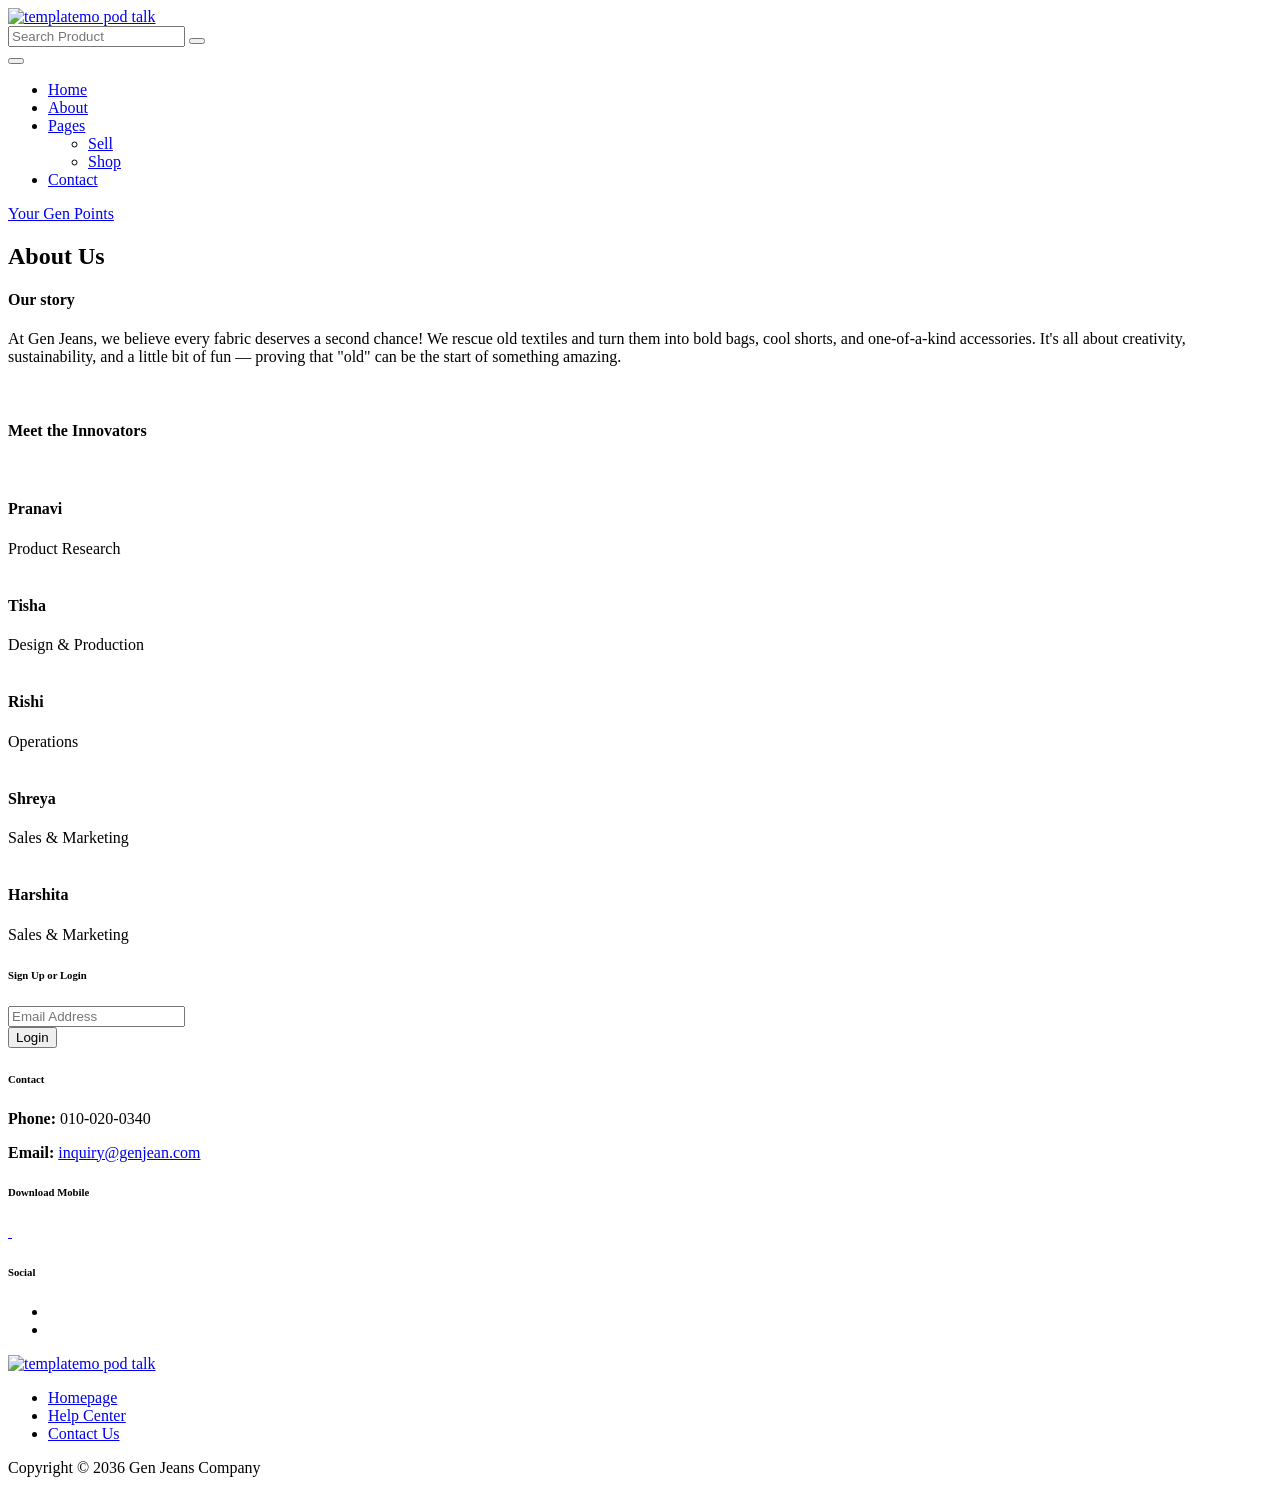
==== about.html @ b375fc60 "Add files via upload" ====
<!doctype html>
<html lang="en">
    <head>
        <meta charset="utf-8">
        <meta name="viewport" content="width=device-width, initial-scale=1">

        <meta name="description" content="">
        <meta name="author" content="">

        <title>Gen Jeans - About Page</title>

        <!-- CSS FILES -->        
        <link rel="preconnect" href="https://fonts.googleapis.com">
        
        <link rel="preconnect" href="https://fonts.gstatic.com" crossorigin>

        <link href="https://fonts.googleapis.com/css2?family=Montserrat:wght@300;400&family=Sono:wght@200;300;400;500;700&display=swap" rel="stylesheet">
                        
        <link rel="stylesheet" href="css/bootstrap.min.css">

        <link rel="stylesheet" href="css/bootstrap-icons.css">

        <link rel="stylesheet" href="css/owl.carousel.min.css">
        
        <link rel="stylesheet" href="css/owl.theme.default.min.css">

        <link href="css/templatemo-pod-talk.css" rel="stylesheet">
<!--

TemplateMo 584 Pod Talk

https://templatemo.com/tm-584-pod-talk

-->
    </head>
    
    <body>

        <main>

            <nav class="navbar navbar-expand-lg">
                <div class="container">
                    <a class="navbar-brand me-lg-5 me-0" href="index.html">
                        <img src="images/logo_pic-removebg-preview.png" class="logo-image img-fluid" alt="templatemo pod talk">
                    </a>

                    <form action="#" method="get" class="custom-form search-form flex-fill me-3" role="search">
                        <div class="input-group input-group-lg">    
                            <input name="search" type="search" class="form-control" id="search" placeholder="Search Product" aria-label="Search">

                            <button type="submit" class="form-control" id="submit">
                                <i class="bi-search"></i>
                            </button>
                        </div>
                    </form>
    
                    <button class="navbar-toggler" type="button" data-bs-toggle="collapse" data-bs-target="#navbarNav" aria-controls="navbarNav" aria-expanded="false" aria-label="Toggle navigation">
                        <span class="navbar-toggler-icon"></span>
                    </button>
    
                    <div class="collapse navbar-collapse" id="navbarNav">
                        <ul class="navbar-nav ms-lg-auto">
                            <li class="nav-item">
                                <a class="nav-link" href="index.html">Home</a>
                            </li>

                            <li class="nav-item">
                                <a class="nav-link active" href="about.html">About</a>
                            </li>

                            <li class="nav-item dropdown">
                                <a class="nav-link dropdown-toggle" href="#" id="navbarLightDropdownMenuLink" role="button" data-bs-toggle="dropdown" aria-expanded="false">Pages</a>

                                <ul class="dropdown-menu dropdown-menu-light" aria-labelledby="navbarLightDropdownMenuLink">
                                    <li><a class="dropdown-item" href="listing-page.html">Sell</a></li>

                                    <li><a class="dropdown-item" href="detail-page.html">Shop</a></li>
                                </ul>
                            </li>
    
                            <li class="nav-item">
                                <a class="nav-link" href="contact.html">Contact</a>
                            </li>
                        </ul>

                        <div class="ms-4">
                            <a href="#section_2" class="btn custom-btn custom-border-btn smoothscroll">Your Gen Points</a>
                        </div>
                    </div>
                </div>
            </nav>


            <header class="site-header d-flex flex-column justify-content-center align-items-center">
                <div class="container">
                    <div class="row">

                        <div class="col-lg-12 col-12 text-center">

                            <h2 class="mb-0">About Us</h2>
                        </div>

                    </div>
                </div>
            </header>
            

            <section class="about-section section-padding" id="section_2">
                <div class="container">
                    <div class="row">

                        <div class="col-lg-8 col-12 mx-auto">
                            <div class="pb-5 mb-5">
                                <div class="section-title-wrap mb-4">
                                    <h4 class="section-title">Our story</h4>
                                </div>

                                <p>At Gen Jeans, we believe every fabric deserves a second chance! We rescue old textiles and turn them into bold bags, cool shorts, and one-of-a-kind accessories. It's all about creativity, sustainability, and a little bit of fun — proving that "old" can be the start of something amazing.</p>

                                

                                <img src="images/podcast/latest1.jpeg" class="about-image mt-5 img-fluid" alt="">
                            </div>
                        </div>

                        <div class="col-lg-12 col-12">
                            <div class="section-title-wrap mb-5">
                                <h4 class="section-title">Meet the Innovators</h4>
                            </div>
                        </div>
                        
                        <div class="col-lg-3 col-md-6 col-12 mb-4 mb-lg-0">
                            <div class="team-thumb bg-white shadow-lg">
                                <img src="images/profile/pranavi1.jpeg" class="about-image img-fluid" alt="">

                                <div class="team-info">
                                    <h4 class="mb-2">
                                        Pranavi
                                        <img src="images/verified.png" class="verified-image img-fluid" alt="">
                                    </h4>

                                    
                                    <span class="badge">Product Research</span>
                                </div>

                                
                            </div>
                        </div>

                        <div class="col-lg-3 col-md-6 col-12 mb-4 mb-lg-0">
                            <div class="team-thumb bg-white shadow-lg">
                                <img src="images/profile/Tisha.jpeg" class="about-image img-fluid" alt="">

                                <div class="team-info">
                                    <h4 class="mb-2">
                                        Tisha
                                        <img src="images/verified.png" class="verified-image img-fluid" alt="">
                                    </h4>

                                    <span class="badge">Design & Production</span>

                                    <span class="badge"></span>
                                </div>

                                
                            </div>
                        </div>

                        <div class="col-lg-3 col-md-6 col-12 mb-4 mb-lg-0 mb-md-0">
                            <div class="team-thumb bg-white shadow-lg">
                                <img src="images/profile/Rishi.jpeg" class="about-image img-fluid" alt="">

                                <div class="team-info">
                                    <h4 class="mb-2">
                                        Rishi
                                        <img src="images/verified.png" class="verified-image img-fluid" alt="">
                                    </h4>

                                    <span class="badge">Operations</span>
                                </div>

                                
                            </div>
                        </div>

                        <div class="col-lg-3 col-md-6 col-12">
                            <div class="team-thumb bg-white shadow-lg">
                                <img src="images/profile/Shreya.jpeg" class="about-image img-fluid" alt="">

                                <div class="team-info">
                                    <h4 class="mb-2">
                                        Shreya
                                        <img src="images/verified.png" class="verified-image img-fluid" alt="">
                                    </h4>

                                    <span class="badge">Sales & Marketing</span>

                                    
                                </div>

                                
                            </div>
                        </div>
                        <div class="col-lg-3 col-md-6 col-12">
                            <div class="team-thumb bg-white shadow-lg">
                                <img src="images/profile/harshita.jpeg" class="about-image img-fluid" alt="">

                                <div class="team-info">
                                    <h4 class="mb-2">
                                        Harshita
                                        <img src="images/verified.png" class="verified-image img-fluid" alt="">
                                    </h4>

                                    <span class="badge">Sales & Marketing</span>

                                    
                                </div>

                                
                            </div>
                        </div>

                    </div>
                </div>
            </section>
        </main>


        <footer class="site-footer">   
            <div class="container">
                <div class="row">

                    <div class="col-lg-6 col-12 mb-5 mb-lg-0">
                        <div class="subscribe-form-wrap">
                            <h6>Sign Up or Login</h6>

                            <form class="custom-form subscribe-form" action="#" method="get" role="form">
                                <input type="email" name="subscribe-email" id="subscribe-email" pattern="[^ @]*@[^ @]*" class="form-control" placeholder="Email Address" required="">

                                <div class="col-lg-12 col-12">
                                    <button type="submit" class="form-control" id="submit">Login</button>
                                </div>
                            </form>
                        </div>
                    </div>

                    <div class="col-lg-3 col-md-6 col-12 mb-4 mb-md-0 mb-lg-0">
                        <h6 class="site-footer-title mb-3">Contact</h6>

                        <p class="mb-2"><strong class="d-inline me-2">Phone:</strong> 010-020-0340</p>

                        <p>
                            <strong class="d-inline me-2">Email:</strong>
                            <a href="#">inquiry@genjean.com</a> 
                        </p>
                    </div>

                    <div class="col-lg-3 col-md-6 col-12">
                        <h6 class="site-footer-title mb-3">Download Mobile</h6>

                        <div class="site-footer-thumb mb-4 pb-2">
                            <div class="d-flex flex-wrap">
                                <a href="https://www.apple.com/app-store/" target="_blank">
                                    <img src="images/app-store.png" class="me-3 mb-2 mb-lg-0 img-fluid" alt="">
                                </a>

                                <a href="https://play.google.com/store/apps" target="_blank">
                                    <img src="images/play-store.png" class="img-fluid" alt="">
                                </a>
                            </div>
                        </div>

                        <h6 class="site-footer-title mb-3">Social</h6>

                        <ul class="social-icon">
                            <li class="social-icon-item">
                                <a href="https://www.instagram.com/gen.jeans.in/?utm_source=qr&igsh=YXI3eXE5OWp6bDMx#" class="social-icon-link bi-instagram" target="_blank"></a>
                            </li>

                            
                            <li class="social-icon-item">
                                <a href="https://web.whatsapp.com/" class="social-icon-link bi-whatsapp" target="_blank"></a>
                            </li>
                        </ul>
                    </div>

                </div>
            </div>

            <div class="container pt-5">
                <div class="row align-items-center">

                    <div class="col-lg-2 col-md-3 col-12">
                        <a class="navbar-brand" href="index.html">
                            <img src="images/logo_pic-removebg-preview.png" class="logo-image img-fluid" alt="templatemo pod talk">
                        </a>
                    </div>

                    <div class="col-lg-7 col-md-9 col-12">
                        <ul class="site-footer-links">
                            <li class="site-footer-link-item">
                                <a href="index.html" class="site-footer-link">Homepage</a>
                            </li>

                            <li class="site-footer-link-item">
                                <a href="#" class="site-footer-link">Help Center</a>
                            </li>

                            <li class="site-footer-link-item">
                                <a href="#" class="site-footer-link">Contact Us</a>
                            </li>
                        </ul>
                    </div>

                    <div class="col-lg-3 col-12">
                        <p class="copyright-text mb-0">Copyright © 2036 Gen Jeans Company
                        <br><br>
                        
                    </div>
                </div>
            </div>
        </footer>


        <!-- JAVASCRIPT FILES -->
        <script src="js/jquery.min.js"></script>
        <script src="js/bootstrap.bundle.min.js"></script>
        <script src="js/owl.carousel.min.js"></script>
        <script src="js/custom.js"></script>

    </body>
</html>
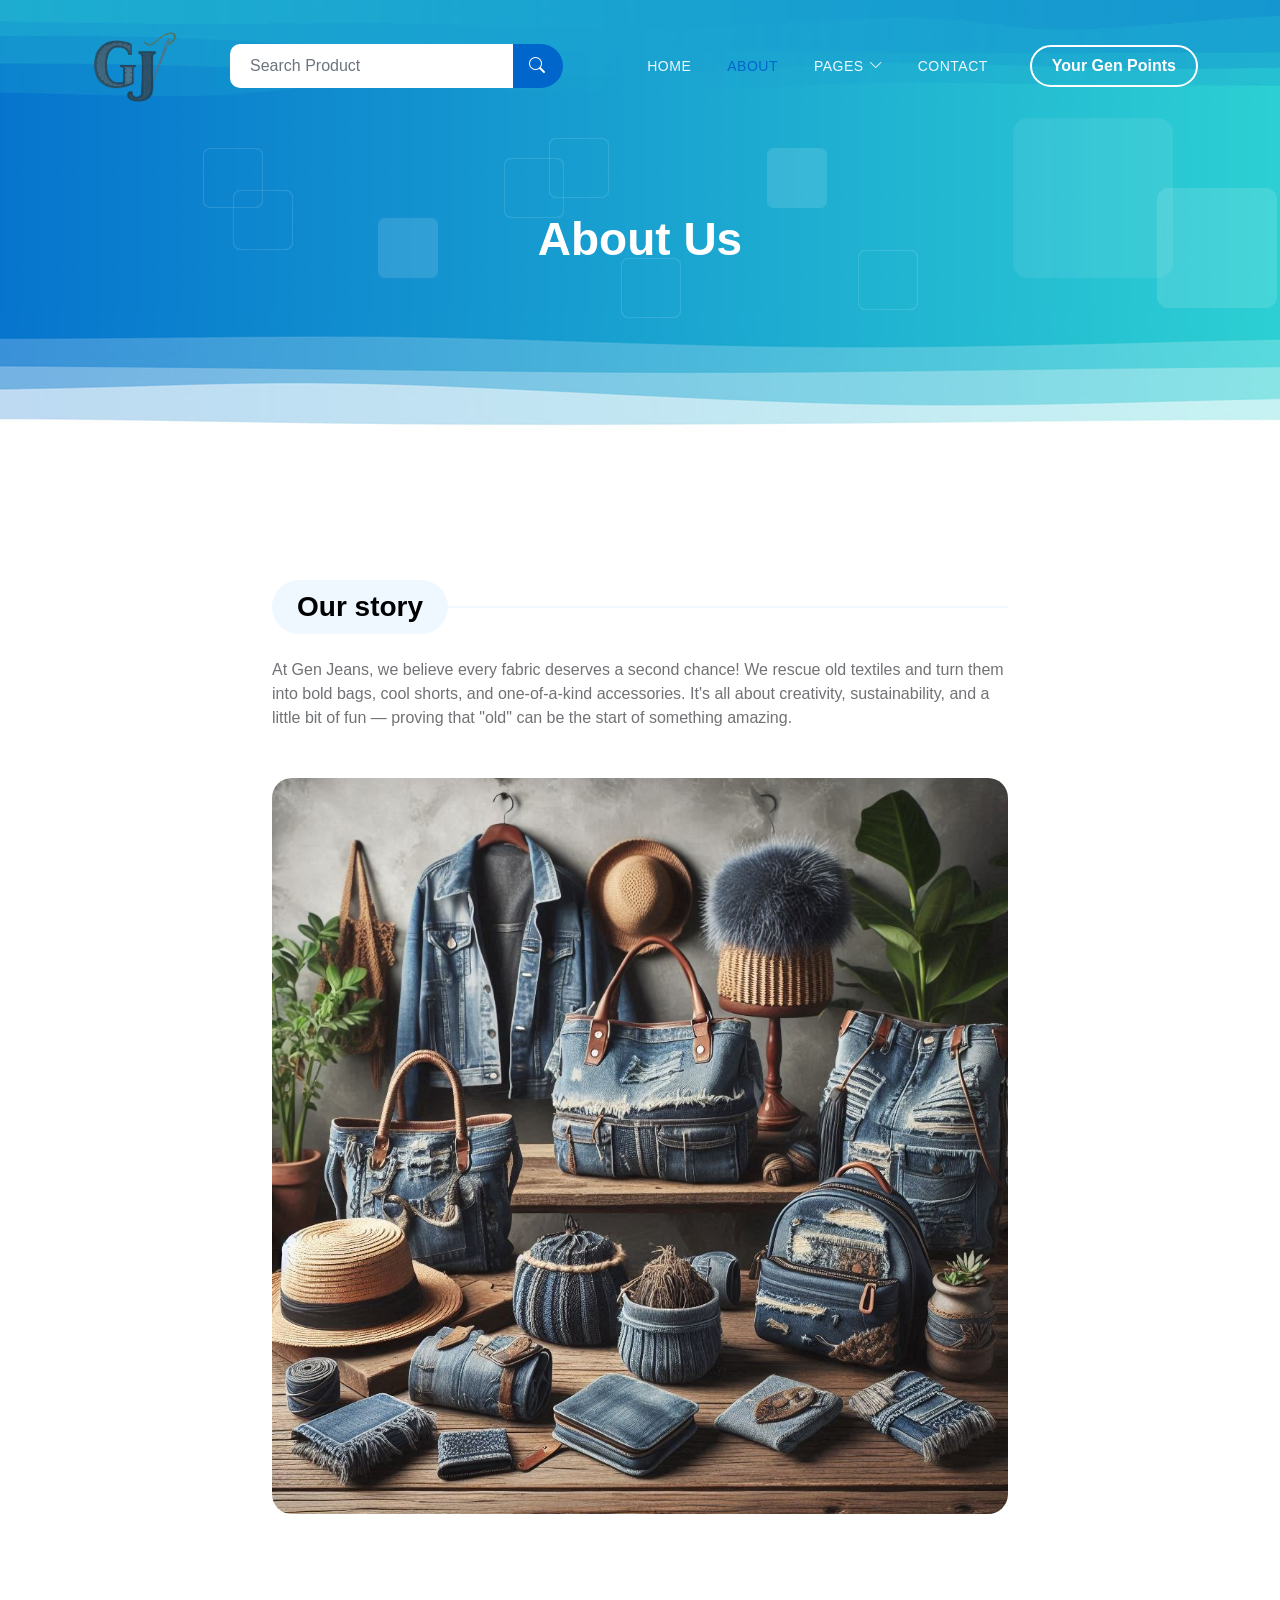
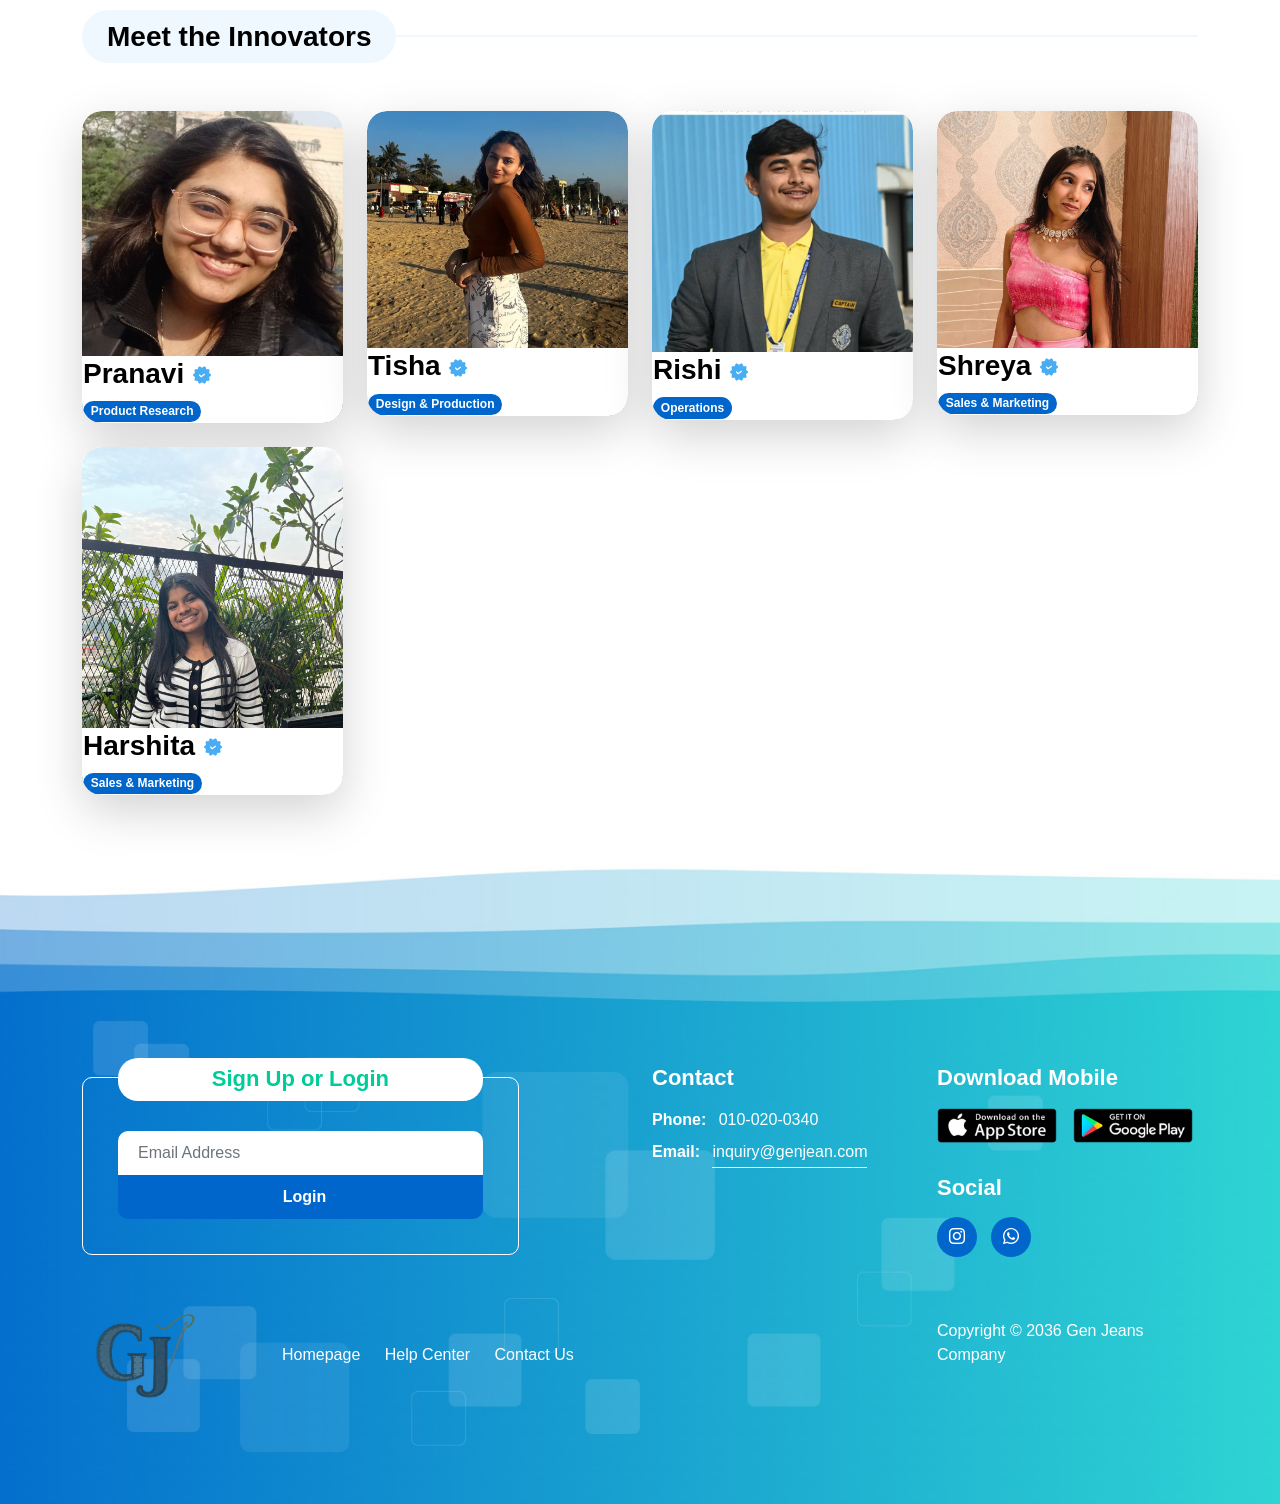
==== commit eef89a0a: "Add files via upload" ====
--- a/about.html
+++ b/about.html
@@ -201,7 +201,11 @@
                                 
                             </div>
                         </div>
+                        
+        
                         <div class="col-lg-3 col-md-6 col-12">
+                            <br>
+                            
                             <div class="team-thumb bg-white shadow-lg">
                                 <img src="images/profile/harshita.jpeg" class="about-image img-fluid" alt="">
 
--- a/css/templatemo-pod-talk.css
+++ b/css/templatemo-pod-talk.css
@@ -0,0 +1,1247 @@
+/*
+
+TemplateMo 584 Pod Talk
+
+https://templatemo.com/tm-584-pod-talk
+
+*/
+
+
+
+/*---------------------------------------
+  CUSTOM PROPERTIES ( VARIABLES )             
+-----------------------------------------*/
+:root {
+  --white-color:                  #ffffff;
+  --primary-color:                #00CC99;
+  --secondary-color:              #0066CC;
+  --section-bg-color:             #f0f8ff;
+  --custom-btn-bg-color:          #0066CC;
+  --custom-btn-bg-hover-color:    #00CC99;
+  --dark-color:                   #000000;
+  --p-color:                      #717275;
+  --border-color:                 #7fffd4;
+  --link-hover-color:             #0066CC;
+
+  --body-font-family:             'Montserrat', sans-serif;
+  --title-font-family:            'Sono', sans-serif;
+
+  --h1-font-size:                 58px;
+  --h2-font-size:                 46px;
+  --h3-font-size:                 32px;
+  --h4-font-size:                 28px;
+  --h5-font-size:                 24px;
+  --h6-font-size:                 22px;
+  --p-font-size:                  16px;
+  --menu-font-size:               14px;
+
+  --border-radius-large:          100px;
+  --border-radius-medium:         20px;
+  --border-radius-small:          10px;
+
+  --font-weight-light:            300;
+  --font-weight-normal:           400;
+  --font-weight-medium:           500;
+  --font-weight-semibold:         600;
+  --font-weight-bold:             700;
+}
+
+body {
+  background-color: var(--white-color);
+  font-family: var(--body-font-family); 
+}
+
+
+/*---------------------------------------
+  TYPOGRAPHY               
+-----------------------------------------*/
+
+h2,
+h3,
+h4,
+h5,
+h6 {
+  color: var(--dark-color);
+}
+
+h1,
+h2,
+h3,
+h4,
+h5,
+h6 {
+  font-family: var(--title-font-family); 
+  font-weight: var(--font-weight-semibold);
+}
+
+h1 {
+  font-size: var(--h1-font-size);
+  font-weight: var(--font-weight-bold);
+}
+
+h2 {
+  font-size: var(--h2-font-size);
+  font-weight: var(--font-weight-bold);
+}
+
+h3 {
+  font-size: var(--h3-font-size);
+}
+
+h4 {
+  font-size: var(--h4-font-size);
+}
+
+h5 {
+  font-size: var(--h5-font-size);
+}
+
+h6 {
+  font-size: var(--h6-font-size);
+}
+
+p {
+  color: var(--p-color);
+  font-size: var(--p-font-size);
+  font-weight: var(--font-weight-light);
+}
+
+ul li {
+  color: var(--p-color);
+  font-size: var(--p-font-size);
+  font-weight: var(--font-weight-light);
+}
+
+a, 
+button {
+  touch-action: manipulation;
+  transition: all 0.3s;
+}
+
+a {
+  display: inline-block;
+  color: var(--primary-color);
+  text-decoration: none;
+}
+
+a:hover {
+  color: var(--link-hover-color);
+}
+
+b,
+strong {
+  font-weight: var(--font-weight-bold);
+}
+
+::selection {
+  background-color: var(--primary-color);
+  color: var(--white-color);
+}
+
+
+/*---------------------------------------
+  SECTION               
+-----------------------------------------*/
+.section-title-wrap {
+  position: relative;
+}
+
+.section-title-wrap::after {
+  content: "";
+  background: var(--section-bg-color);
+  width: 100%;
+  height: 2px;
+  position: absolute;
+  top: 50%;
+  left: 50%;
+  transform: translate(-50%, -50%);
+  pointer-events: none;
+}
+
+.section-title {
+  background: var(--section-bg-color);
+  border-radius: var(--border-radius-large);
+  display: inline-block;
+  position: relative;
+  z-index: 2;
+  margin-bottom: 0;
+  padding: 10px 25px;
+}
+
+.section-padding {
+  padding-top: 100px;
+  padding-bottom: 100px;
+}
+
+main {
+  position: relative;
+  z-index: 1;
+}
+
+.section-bg {
+  background-color: var(--section-bg-color);
+}
+
+.section-overlay {
+  background-color: var(--primary-color);
+  position: absolute;
+  top: 0;
+  left: 0;
+  pointer-events: none;
+  width: 100%;
+  height: 100%;
+  opacity: 0.85;
+}
+
+.section-overlay + .container {
+  position: relative;
+}
+
+
+/*---------------------------------------
+  CUSTOM ICON COLOR               
+-----------------------------------------*/
+.custom-icon {
+  color: var(--primary-color);
+}
+
+
+/*---------------------------------------
+  CUSTOM BUTTON               
+-----------------------------------------*/
+.custom-btn {
+  background: var(--custom-btn-bg-color);
+  border: 2px solid transparent;
+  border-radius: var(--border-radius-large);
+  color: var(--white-color);
+  font-family: var(--title-font-family);
+  font-size: var(--p-font-size);
+  font-weight: var(--font-weight-semibold);
+  line-height: normal;
+  transition: all 0.3s;
+  padding: 10px 20px;
+}
+
+.custom-btn:hover {
+  background: var(--custom-btn-bg-hover-color);
+  color: var(--white-color);
+}
+
+.custom-border-btn {
+  background: transparent;
+  border: 2px solid var(--custom-btn-bg-color);
+  color: var(--custom-btn-bg-color);
+}
+
+.custom-border-btn:hover {
+  background: var(--custom-btn-bg-color);
+  border-color: transparent;
+  color: var(--primary-color);
+}
+
+.custom-btn-bg-white {
+  border-color: var(--white-color);
+  color: var(--white-color);
+}
+
+
+/*---------------------------------------
+  SITE HEADER              
+-----------------------------------------*/
+.site-header {
+  background-image: url('../images/templatemo-wave-header.jpg'), linear-gradient(#348CD2, #FFFFFF);;
+  background-repeat: no-repeat;
+  background-size: cover;
+  background-position: center;
+  min-height: 480px;
+  position: relative;
+}
+
+.site-header h2 {
+  color: var(--white-color);
+}
+
+
+/*---------------------------------------
+  NAVIGATION              
+-----------------------------------------*/
+.navbar {
+  background-color: transparent;
+  position: absolute;
+  top: 0;
+  right: 0;
+  left: 0;
+  z-index: 9;
+  padding-top: 20px;
+  padding-bottom: 20px;
+}
+
+.navbar .navbar-brand,
+.navbar .navbar-brand:hover {
+  color: var(--white-color);
+}
+
+.navbar .logo-image {
+  width: 100px;
+}
+
+.logo-image {
+  width: 120px;
+  height: auto;
+}
+
+.navbar-brand,
+.navbar-brand:hover {
+  font-size: var(--h3-font-size);
+  font-weight: var(--font-weight-bold);
+  display: inline-block;
+}
+
+.navbar-brand span {
+  font-family: var(--title-font-family);
+}
+
+.navbar-nav .nav-link {
+  display: inline-block;
+  color: var(--section-bg-color);
+  font-family: var(--title-font-family); 
+  font-size: var(--menu-font-size);
+  font-weight: var(--font-weight-medium);
+  text-transform: uppercase;
+  letter-spacing: 0.5px;
+  position: relative;
+  padding-top: 15px;
+  padding-bottom: 15px;
+}
+
+.navbar-expand-lg .navbar-nav .nav-link {
+  padding-right: 18px;
+  padding-left: 18px;
+}
+
+.navbar-nav .nav-link.active, 
+.navbar-nav .nav-link:hover {
+  color: var(--secondary-color);
+}
+
+.navbar .dropdown-menu {
+  background: var(--white-color);
+  box-shadow: 0 1rem 3rem rgba(0,0,0,.175);
+  border: 0;
+  display: inherit;
+  opacity: 0;
+  min-width: 9rem;
+  margin-top: 20px;
+  padding: 13px 0 10px 0;
+  transition: all 0.3s;
+  pointer-events: none;
+}
+
+.navbar .dropdown-menu::before {
+  content: "";
+  width: 0;
+  height: 0;
+  border-left: 20px solid transparent;
+  border-right: 20px solid transparent;
+  border-bottom: 15px solid var(--white-color);
+  position: absolute;
+  top: -10px;
+  left: 10px;
+}
+
+.navbar .dropdown-item {
+  display: inline-block;
+  color: var(--p-bg-color);
+  font-family: var(--title-font-family); 
+  font-size: var(--menu-font-size);
+  font-weight: var(--font-weight-medium);
+  text-transform: uppercase;
+  letter-spacing: 0.5px;
+  position: relative;
+}
+
+.navbar .dropdown-item.active, 
+.navbar .dropdown-item:active,
+.navbar .dropdown-item:focus, 
+.navbar .dropdown-item:hover {
+  background: transparent;
+  color: var(--secondary-color);
+}
+
+.navbar .dropdown-toggle::after {
+  content: "\f282";
+  display: inline-block;
+  font-family: bootstrap-icons !important;
+  font-size: var(--menu-font-size);
+  font-style: normal;
+  font-weight: normal !important;
+  font-variant: normal;
+  text-transform: none;
+  line-height: 1;
+  vertical-align: -.125em;
+  -webkit-font-smoothing: antialiased;
+  -moz-osx-font-smoothing: grayscale;
+  position: relative;
+  left: 2px;
+  border: 0;
+}
+
+@media screen and (min-width: 992px) {
+  .navbar .dropdown:hover .dropdown-menu {
+    opacity: 1;
+    margin-top: 0;
+    pointer-events: auto;
+  }
+}
+
+.navbar .custom-border-btn {
+  border-color: var(--white-color);
+  color: var(--white-color);
+}
+
+.navbar .custom-border-btn:hover {
+  background: var(--white-color);
+  color: var(--secondary-color);
+}
+
+.navbar-toggler {
+  border: 0;
+  padding: 0;
+  cursor: pointer;
+  margin: 0;
+  width: 30px;
+  height: 35px;
+  outline: none;
+}
+
+.navbar-toggler:focus {
+  outline: none;
+  box-shadow: none;
+}
+
+.navbar-toggler[aria-expanded="true"] .navbar-toggler-icon {
+  background: transparent;
+}
+
+.navbar-toggler[aria-expanded="true"] .navbar-toggler-icon:before,
+.navbar-toggler[aria-expanded="true"] .navbar-toggler-icon:after {
+  transition: top 300ms 50ms ease, -webkit-transform 300ms 350ms ease;
+  transition: top 300ms 50ms ease, transform 300ms 350ms ease;
+  transition: top 300ms 50ms ease, transform 300ms 350ms ease, -webkit-transform 300ms 350ms ease;
+  top: 0;
+}
+
+.navbar-toggler[aria-expanded="true"] .navbar-toggler-icon:before {
+  transform: rotate(45deg);
+}
+
+.navbar-toggler[aria-expanded="true"] .navbar-toggler-icon:after {
+  transform: rotate(-45deg);
+}
+
+.navbar-toggler .navbar-toggler-icon {
+  background: var(--white-color);
+  transition: background 10ms 300ms ease;
+  display: block;
+  width: 30px;
+  height: 2px;
+  position: relative;
+}
+
+.navbar-toggler .navbar-toggler-icon:before,
+.navbar-toggler .navbar-toggler-icon:after {
+  transition: top 300ms 350ms ease, -webkit-transform 300ms 50ms ease;
+  transition: top 300ms 350ms ease, transform 300ms 50ms ease;
+  transition: top 300ms 350ms ease, transform 300ms 50ms ease, -webkit-transform 300ms 50ms ease;
+  position: absolute;
+  right: 0;
+  left: 0;
+  background: var(--white-color);
+  width: 30px;
+  height: 2px;
+  content: '';
+}
+
+.navbar-toggler .navbar-toggler-icon::before {
+  top: -8px;
+}
+
+.navbar-toggler .navbar-toggler-icon::after {
+  top: 8px;
+}
+
+
+/*---------------------------------------
+  CAROUSEL        
+-----------------------------------------*/
+.hero-section {
+  background-image: url('../images/templatemo-wave-banner.jpg'), linear-gradient(#348CD2, #FFFFFF);
+  background-repeat: no-repeat;
+  background-size: 108% 76%;
+  background-position: top;
+  padding-top: 200px;
+}
+
+.owl-carousel {
+  text-align: center;
+}
+
+.owl-carousel-image {
+  display:block;
+}
+
+.owl-carousel .owl-item .owl-carousel-verified-image {
+  display: inline-block;
+  width:fit-content;
+  height:fit-content;
+  position:fixed;
+  right: 5px;
+}
+
+.verified-image {
+  display: inline-block;
+  width: 20px;
+  height: auto;
+}
+
+.owl-carousel .owl-item {
+  opacity: 0.35;
+}
+
+.owl-carousel .owl-item.active.center {
+  opacity: 1;
+}
+
+.owl-carousel-info-wrap {
+  border-radius: var(--border-radius-medium);
+  position: relative;
+  overflow: hidden;
+  text-align: left;
+}
+
+.owl-carousel-info {
+  background-color: var(--section-bg-color);
+  box-shadow: 0 1rem 3rem rgba(0,0,0,.175);
+  position: absolute;
+  bottom: 0;
+  right: 0;
+  left: 0;
+  padding: 0px;
+}
+
+.badge {
+  background-color: var(--custom-btn-bg-color);
+  font-family: var(--title-font-family);
+  border-radius: var(--border-radius-large);
+  color: var(--white-color);
+  padding-bottom: 5px;
+}
+
+.owl-carousel-info-wrap .social-share,
+.team-thumb .social-share {
+  position: absolute;
+  right: 0;
+  bottom: 0;
+}
+
+.owl-carousel-info-wrap .social-icon,
+.team-thumb .social-icon {
+  opacity: 0;
+  transition: all 0.3s ease;
+  transform: translateX(0);
+  padding-right: 20px;
+  padding-left: 20px;
+}
+
+.owl-carousel .owl-item.active.center .owl-carousel-info-wrap:hover .social-icon,
+.team-thumb:hover .social-icon {
+  transform: translateY(-100%);
+  opacity: 1;
+}
+
+.owl-carousel-info-wrap .social-icon-item,
+.owl-carousel-info-wrap .social-icon-link,
+.team-thumb .social-icon-item,
+.team-thumb .social-icon-link {
+  display: block;
+  margin-bottom: 10px;
+  margin-left: auto;
+}
+
+.owl-carousel-info-wrap .social-icon-link {
+  margin-top: 5px;
+  margin-bottom: 5px;
+}
+
+.owl-carousel .owl-dots {
+  background-color: var(--white-color);
+  box-shadow: 0 1rem 3rem rgba(0,0,0,.175);
+  border-radius: var(--border-radius-large);
+  display: inline-block;
+  margin: auto;
+  margin-top: 40px;
+  padding: 15px 25px;
+  padding-bottom: 7px;
+}
+
+.owl-theme .owl-nav.disabled+.owl-dots {
+  margin-top: 40px;
+}
+
+.owl-theme .owl-dots .owl-dot.active span, 
+.owl-theme .owl-dots .owl-dot:hover span {
+  background: var(--secondary-color);
+}
+
+
+/*---------------------------------------
+  CUSTOM BLOCK              
+-----------------------------------------*/
+.custom-block {
+  border: 2px solid var(--primary-color);
+  border-radius: var(--border-radius-medium);
+  position: relative;
+  overflow: hidden;
+  padding: 30px;
+  transition: all 0.3s ease;
+}
+
+.custom-block:hover {
+  background: var(--white-color);
+  box-shadow: 0 1rem 3rem rgba(0,0,0,.175);
+  border-color: transparent;
+  transform: translateY(-3px);
+}
+
+.custom-block-info {
+  display: block;
+  padding: 10px 20px;
+  padding-bottom: 0;
+}
+
+.custom-block-image-wrap {
+  position: relative;
+  display: block;
+  height: 100%;
+}
+
+.custom-block-image-wrap > a {
+  display: block;
+}
+
+.custom-block-image {
+  border-radius: var(--border-radius-medium);
+  display: block;
+  width: 112px;
+  height: 112px;
+  object-fit: cover;
+}
+
+.custom-block-image-detail-page .custom-block-image {
+  width: 100%;
+  height: 212px;
+}
+
+.custom-block .custom-block-icon {
+  position: absolute;
+  top: 50%;
+  left: 50%;
+  transform: translate(-50%, -50%);
+}
+
+.custom-block-icon-wrap {
+  border-radius: var(--border-radius-medium);
+  position: relative;
+  overflow: hidden;
+}
+
+.custom-block-icon-wrap .section-overlay {
+  opacity: 0.25;
+}
+
+.custom-block-btn-group {
+  position: absolute;
+  bottom: 0;
+  right: 0;
+  left: 0;
+  margin: 20px;
+}
+
+.custom-block-btn-group .custom-block-icon {
+  position: relative;
+  top: 0;
+  left: 0;
+  transform: none;
+}
+
+.custom-block-icon {
+  background: var(--primary-color);
+  border-radius: var(--border-radius-medium);
+  font-size: var(--p-font-size);
+  color: var(--white-color);
+  text-align: center;
+  width: 32.5px;
+  height: 32.5px;
+  line-height: 32.5px;
+  transition: all 0.3s;
+}
+
+.custom-block-icon:hover {
+  background: var(--secondary-color);
+  color: var(--white-color);
+}
+
+.custom-block .custom-btn {
+  font-size: var(--menu-font-size);
+  padding: 7px 15px;
+}
+
+.custom-block .custom-block-info + div .badge {
+  background-color: var(--dark-color);
+  color: var(--white-color);
+  border-radius: 50px !important;
+  font-size: var(--menu-font-size);
+  display: flex;
+  justify-content: center;
+  text-align: center;
+  width: 40px;
+  height: 40px;
+  line-height: 30px;
+  margin-top: 5px;
+  margin-bottom: 5px;
+}
+
+.custom-block .custom-block-info + div .badge:hover {
+  background-color: var(--secondary-color);
+}
+
+.custom-block-full {
+  background-color: var(--section-bg-color);
+  border-color: transparent;
+}
+
+.custom-block-full:hover {
+  border-color: var(--primary-color);
+}
+
+.custom-block-full .custom-block-info {
+  padding: 20px;
+  padding-bottom: 0;
+}
+
+.custom-block-full .custom-block-image {
+  width: 100%;
+  height: 210px;
+}
+
+.custom-block-full .social-share {
+  position: absolute;
+  top: 0;
+  right: 0;
+  margin: 50px;
+}
+
+.custom-block-top small {
+  color: var(--p-color);
+  font-family: var(--title-font-family);
+}
+
+.custom-block-top .badge {
+  background-color: var(--secondary-color);
+  color: var(--white-color);
+  display: inline-block;
+  vertical-align: middle;
+  height: 26.64px;
+  line-height: 20px;
+}
+
+.custom-block-bottom a:hover span {
+  color: var(--primary-color);
+}
+
+.custom-block-bottom a span {
+  font-family: var(--title-font-family);
+  color: var(--p-color);
+  text-transform: uppercase;
+  margin-left: 3px;
+}
+
+.custom-block-overlay {
+  border-color: transparent;
+  padding: 0;
+}
+
+.custom-block-overlay .custom-block-image {
+  margin: auto;
+  width: 100%;
+  height: 210px;
+  transition: all 0.3s;
+}
+
+.custom-block-overlay:hover .custom-block-image {
+  padding: 15px;
+  padding-bottom: 0;
+}
+
+.custom-block-overlay-info {
+  padding: 15px 20px 20px 20px;
+}
+
+
+/*---------------------------------------
+  PROIFLE BLOCK               
+-----------------------------------------*/
+.profile-block {
+  margin-top: 10px;
+}
+
+.profile-block-image {
+  border-radius: var(--border-radius-large);
+  width: 50px;
+  height: 50px;
+  object-fit: cover;
+  margin-right: 10px;
+}
+
+.profile-block p strong {
+  display: block;
+  font-family: var(--title-font-family);
+}
+
+.profile-detail-block {
+  border: 1px solid #dee2e6;
+  border-radius: var(--border-radius-large);
+  padding: 25px 35px;
+}
+
+.profile-detail-block p {
+  margin-bottom: 0;
+}
+
+
+/*---------------------------------------
+  ABOUT & TEAM SECTION               
+-----------------------------------------*/
+.about-image {
+  border-radius: var(--border-radius-medium);
+  display: block;
+}
+
+.team-thumb {
+  border-radius: var(--border-radius-medium);
+  position:relative;
+  overflow:auto;
+}
+
+.team-info {
+  background-color: var(--white-color);
+  position: absolute;
+  bottom: 0;
+  right: 0;
+  left: 0;
+  padding: 1px;
+}
+
+
+/*---------------------------------------
+  PAGINATION               
+-----------------------------------------*/
+.pagination {
+  border: 1px solid #dee2e6;
+  border-radius: var(--border-radius-large);
+  padding: 20px;
+}
+
+.page-link {
+  border: 0;
+  border-radius: var(--border-radius-small);
+  color: var(--p-color);
+  font-family: var(--title-font-family);
+  margin: 0 5px;
+  padding: 10px 20px;
+}
+
+.page-link:hover,
+.page-item:first-child .page-link:hover,
+.page-item:last-child .page-link:hover {
+  background-color: var(--secondary-color);
+  color: var(--white-color);
+}
+
+.page-item:first-child .page-link {
+  margin-right: 10px;
+}
+
+.active>.page-link, .page-link.active {
+  background-color: var(--secondary-color);
+  border-color: var(--secondary-color);
+}
+
+
+/*---------------------------------------
+  CONTACT               
+-----------------------------------------*/
+.contact-info p strong {
+  font-family: var(--title-font-family);
+  min-width: 90px;
+}
+
+.contact-info p a {
+  color: var(--p-color);
+  border-bottom: 1px solid;
+  padding-bottom: 3px;
+}
+
+.contact-info p a:hover {
+  color: var(--secondary-color);
+}
+
+.google-map {
+  border-radius: var(--border-radius-medium);
+}
+
+.contact-form .form-floating>textarea {
+  border-radius: var(--border-radius-medium);
+  height: 150px;
+}
+
+
+/*---------------------------------------
+  SUBSCRIBE FORM               
+-----------------------------------------*/
+.subscribe-form-wrap {
+  border: 1px solid var(--white-color);
+  border-radius: var(--border-radius-small);
+  width: 80%;
+  position: relative;
+  top: 12px;
+  padding: 35px;
+}
+
+.subscribe-form-wrap h6 {
+  background: var(--white-color);
+  border-radius: var(--border-radius-medium);
+  color: var(--primary-color);
+  text-align: center;
+  position: relative;
+  bottom: 55px;
+  margin-bottom: -25px;
+  padding: 8px;
+}
+
+.subscribe-form #subscribe-email {
+  border: 0;
+  border-radius: 10px 10px 0 0;
+  margin-bottom: 0;
+}
+
+.subscribe-form #submit {
+  border-radius: 0 0 10px 10px;
+}
+
+
+/*---------------------------------------
+  CUSTOM FORM               
+-----------------------------------------*/
+.custom-form .form-control {
+  border-radius: var(--border-radius-small);
+  color: var(--p-color);
+  font-family: var(--title-font-family);
+  font-size: var(--p-font-size);
+  margin-bottom: 24px;
+  padding-top: 10px;
+  padding-bottom: 10px;
+  padding-left: 20px;
+  outline: none;
+}
+
+.form-floating>label {
+  padding-left: 20px;
+}
+
+.custom-form button[type="submit"] {
+  background: var(--custom-btn-bg-color);
+  border: none;
+  border-radius: var(--border-radius-large);
+  color: var(--white-color);
+  font-family: var(--title-font-family);
+  font-size: var(--p-font-size);
+  font-weight: var(--font-weight-semibold);
+  transition: all 0.3s;
+  margin-bottom: 0;
+}
+
+.custom-form button[type="submit"]:hover,
+.custom-form button[type="submit"]:focus {
+  background: var(--custom-btn-bg-hover-color);
+  border-color: transparent;
+}
+
+
+/*---------------------------------------
+  SEARCH FORM               
+-----------------------------------------*/
+.search-form .form-control {
+  border: 0;
+  margin-bottom: 0;
+}
+
+.search-form button[type="submit"] {
+  background: var(--secondary-color);
+  border-color: var(--secondary-color);
+  max-width: 50px;
+  height: 100%;
+  padding-left: 15px;
+}
+
+.search-form button[type="submit"]:hover {
+  background: var(--primary-color);
+}
+
+
+/*---------------------------------------
+  SITE FOOTER              
+-----------------------------------------*/
+.site-footer {
+  background-image: url('../images/templatemo-wave-footer.jpg'), linear-gradient(#FFFFFF, #348CD2);
+  background-repeat: no-repeat;
+  background-size: cover;
+  background-position: center;
+  margin-top: -80px;
+  padding-top: 100px;
+  padding-bottom: 150px;
+}
+
+.site-footer > .container {
+  position: relative;
+  top: 50px;
+  padding-top: 100px;
+}
+
+.site-footer-title,
+.site-footer p {
+  color: var(--white-color);
+}
+
+.site-footer p strong {
+  font-family: var(--title-font-family);
+}
+
+.site-footer p a {
+  color: var(--white-color);
+  border-bottom: 1px solid;
+  padding-bottom: 3px;
+}
+
+.site-footer p a:hover {
+  color: var(--secondary-color);
+}
+
+.site-footer-thumb a img {
+  display: block;
+  width: 120px;
+  min-width: 120px;
+  height: auto;
+}
+
+.site-footer-links {
+  margin-bottom: 0;
+  padding-left: 0;
+}
+
+.site-footer-link-item {
+  display: inline-block;
+  list-style: none;
+  margin-right: 10px;
+  margin-left: 10px;
+}
+
+.site-footer-link {
+  color: var(--white-color);
+  font-size: var(--p-font-size);
+  line-height: inherit;
+}
+
+
+/*---------------------------------------
+  SOCIAL ICON               
+-----------------------------------------*/
+.social-icon {
+  margin: 0;
+  padding: 0;
+}
+
+.social-icon-item {
+  list-style: none;
+  display: inline-block;
+  vertical-align: top;
+}
+
+.social-icon-link {
+  background: var(--secondary-color);
+  border-radius: var(--border-radius-large);
+  color: var(--white-color);
+  font-size: var(--p-font-size);
+  display: block;
+  margin-right: 10px;
+  text-align: center;
+  width: 40px;
+  height: 40px;
+  line-height: 40px;
+  transition: background 0.2s, color 0.2s;
+}
+
+.social-icon-link:hover {
+  background: var(--primary-color);
+  color: var(--white-color);
+}
+
+
+/*---------------------------------------
+  RESPONSIVE STYLES               
+-----------------------------------------*/
+@media screen and (min-width: 2160px) {
+	.hero-section {
+	  background-size: 100% 90%;
+	  /* T o o p l a t e . c o m   C u s t o m i z e d */
+	}
+}
+
+
+@media screen and (min-width: 1600px) {
+  .site-footer {
+    padding-top: 250px;
+  }
+}
+
+@media screen and (max-width: 1240px) {
+	.hero-section {
+	  background-size: 116%;
+	  /* T o o p l a t e . c o m   C u s t o m i z e d */
+	}
+}
+
+@media screen and (max-width: 991px) {
+  h1 {
+    font-size: 48px;
+  }
+
+  h2 {
+    font-size: 36px;
+  }
+
+  h3 {
+    font-size: 32px;
+  }
+
+  h4 {
+    font-size: 28px;
+  }
+
+  h5 {
+    font-size: 20px;
+  }
+
+  h6 {
+    font-size: 18px;
+  }
+  
+  .hero-section {
+	  background-size: 160% 66%; 
+	  /* T o o p l a t e . c o m   C u s t o m i z e d */
+	}
+
+  .section-padding {
+    padding-top: 50px;
+    padding-bottom: 50px;
+  }
+
+  .navbar-nav {
+    background-color: var(--primary-color);
+    border-radius: var(--border-radius-medium);
+    padding: 30px;
+  }
+
+  .navbar-nav .nav-link {
+    padding: 5px 0;
+  }
+
+  .navbar-nav .dropdown-menu {
+    position: relative;
+    left: 10px;
+    opacity: 1;
+    pointer-events: auto;
+    max-width: 155px;
+    margin-top: 10px;
+    margin-bottom: 15px;
+  }
+
+  .navbar-expand-lg .navbar-nav {
+    padding-bottom: 20px;
+  }
+
+  .nav-tabs .nav-link:first-child {
+    margin-right: 5px;
+  }
+
+  .nav-tabs .nav-link {
+    font-size: var(--copyright-font-size);
+    padding: 10px;
+  }
+
+  .copyright-text {
+    text-align: center;
+  }
+
+  .site-footer {
+    margin-top: -200px;
+    padding-top: 200px;
+    padding-bottom: 100px;
+  }
+}
+
+@media screen and (max-width: 540px) {
+	.hero-section {
+  		background-size: 180% 65%;
+		/* T o o p l a t e . c o m   C u s t o m i z e d */
+	}
+
+  .custom-block .custom-block-top {
+    flex-direction: column;
+  }
+
+  .custom-block .custom-block-top small:last-child {
+    margin-top: 10px;
+    margin-bottom: 10px;
+  }
+}
+
+@media screen and (max-width: 480px) {
+  h1 {
+    font-size: 36px;
+  }
+
+  h2 {
+    font-size: 28px;
+  }
+
+  h3 {
+    font-size: 26px;
+  }
+
+  h4 {
+    font-size: 22px;
+  }
+
+  h5 {
+    font-size: 20px;
+  }
+}
+
+@media screen and (max-width: 414px) {
+  .search-form {
+    max-width: 200px;
+  }
+
+}
+
